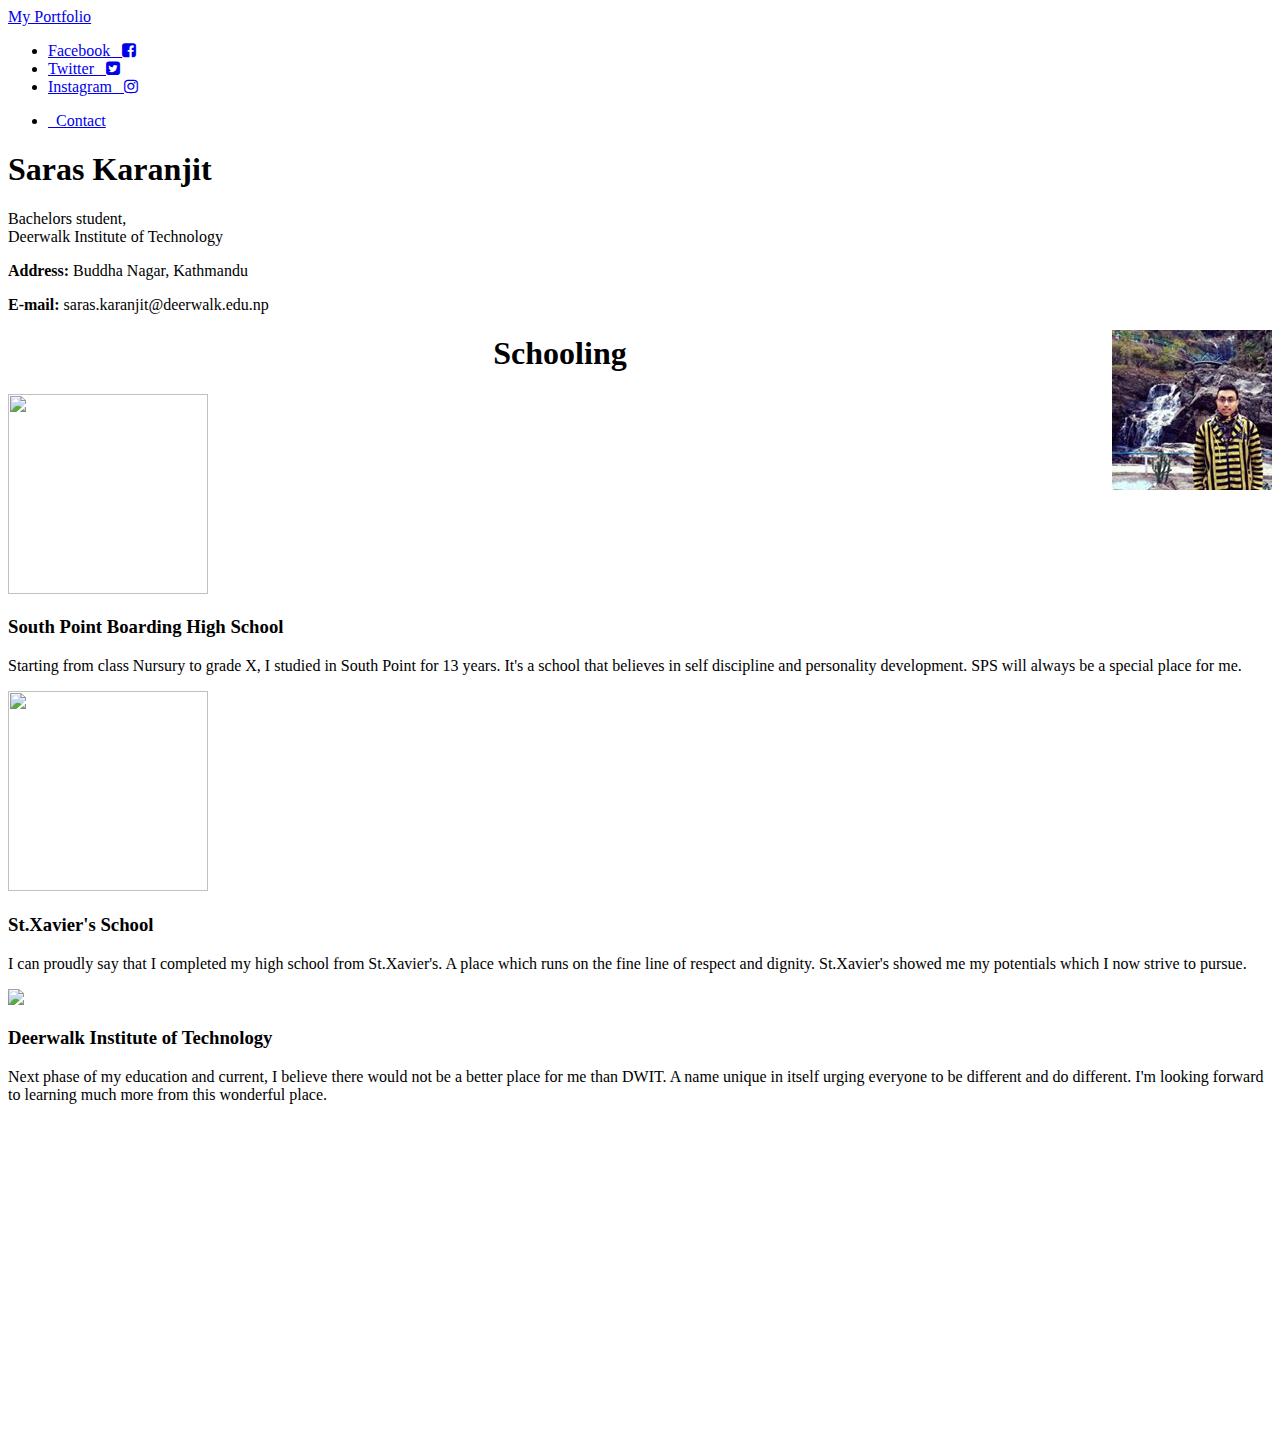
==== index.html @ feb72b8e "Update index.html" ====
<!DOCTYPE html>
<html>
    <head>
        <title>Saras Karanjit | Portfolio</title>
        <link rel="stylesheet" type="text/css" href="css/bootstrap.css">
        <link rel="stylesheet" type="text/css" href="css/styles.css">
        <link rel="stylesheet" href="http://maxcdn.bootstrapcdn.com/font-awesome/4.3.0/css/font-awesome.min.css">
        <link rel='shortcut icon' type='image/x-icon' href='/favicon.ico' />
    </head>
    <body>
        <div class="container">
            <nav class="navbar navbar-inverse">
                <div class="container-fluid"> 
                    <div class="navbar-header">
                        <a class="navbar-brand" href="#">My Portfolio</a>
                    </div>
                    <ul class="nav navbar-nav">
                        <li><a href="https://www.facebook.com/saras.karanjit">Facebook  &nbsp; <i class="fa fa-facebook-square"></i>                         </a></li>
                        <li><a href="https://twitter.com/IamSrsK">Twitter  &nbsp; <i class="fa fa-twitter-square"></i>           </a></li>
                        <li><a href="https://www.instagram.com/srs_karanjit/">Instagram  &nbsp; <i class="fa fa-instagram"></i>           </a></li>
                    </ul>
           
                    <ul class="nav navbar-nav navbar-right">
                        <li><a href="#"><span class="Icon Icon--dm Icon--large"></span> &nbsp; Contact</a></li>
                    </ul>
                </div>        
            </nav>
            <div class="jumbotron">
                 <div class="row">
                     <div class="col-md-10">
                <h1>
                    Saras Karanjit
                </h1>
                <p>
                   Bachelors student,<br> Deerwalk Institute of Technology</p>
                <p><b>Address: </b>Buddha Nagar, Kathmandu</p>
                <p><b>E-mail: </b>saras.karanjit@deerwalk.edu.np</p>
                     </div>
                     <div class="col-md-2" style="float:right;">
                         <img src="me.jpg"/>
                     </div>
            </div>
        </div>
              <div class="row">
                <div class="col-md-2" style="background-color:inherit">
                </div>
                <div class="col-md-8" style="background-color:rgb(128,128,128)">
                </div>
                
               
        </div>
            <div align="center">
                <h1>Schooling</h1>
            </div>
            <div class="col-md-4">
                    <img src="C:\Users\User\Desktop\Class\Portfolio\217309_142136339190984_3579909_n.jpg" width="200" height="200"/>
                 <h3>
                 South Point Boarding High School
                </h3>
                 <p>
                   Starting from class Nursury to grade X, I studied in South Point for 13 years. It's a school that believes in self discipline and personality development. SPS will always be a special place for me.
                 </p>
             </div>
                <div class="col-md-4">
                     <img src="C:\Users\User\Desktop\Class\Portfolio\11169798_818351014939606_2293121636515313729_n.jpg" width="200" height="200"/>
                 <h3>
                 St.Xavier's School</h3>
                     <p>
                   I can proudly say that I completed my high school from St.Xavier's. A place which runs on the fine line of respect and dignity. St.Xavier's showed me my potentials which I now strive to pursue. 
                 </p>
                </div>
                <div class="col-md-4">
                    <img src="C:\Users\User\Desktop\Class\Portfolio\deer.jpg"  />
                 <h3>
                 Deerwalk Institute of Technology</h3>
                     <p>
                    Next phase of my education and current, I believe there would not be a better place for me than DWIT. A name unique in itself urging everyone to be different and do different. I'm looking forward to learning much more from this wonderful place.
                 </p>
                </div>
    
             <div class="runner-container" style="width: 600px; height: 150px;"><canvas class="runner-canvas" width="600" height="150" style="width: 600px; height: 150px;"></canvas></div>
            <canvas class="runner-canvas" width="600" height="150" style="width: 600px; height: 150px;"></canvas>
        </div>
        
            
            
            
            
            
    </body>
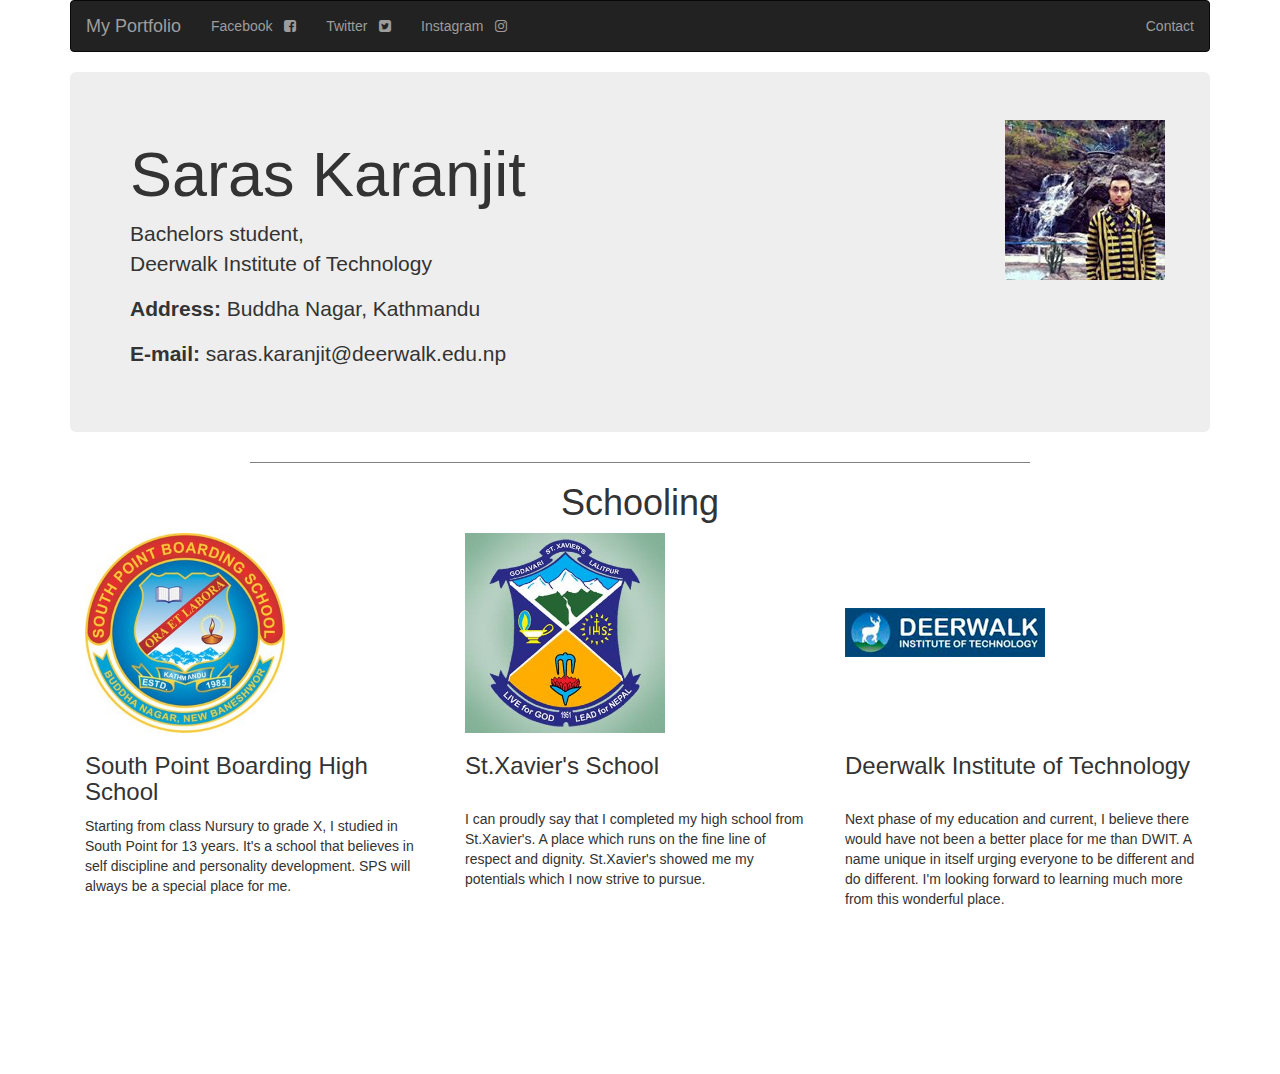
==== commit 9d030881: "Update index.html" ====
--- a/index.html
+++ b/index.html
@@ -2,8 +2,8 @@
 <html>
     <head>
         <title>Saras Karanjit | Portfolio</title>
-        <link rel="stylesheet" type="text/css" href="css/bootstrap.css">
-        <link rel="stylesheet" type="text/css" href="css/styles.css">
+        <link rel="stylesheet" type="text/css" href="bootstrap.css">
+        <link rel="stylesheet" type="text/css" href="styles.css">
         <link rel="stylesheet" href="http://maxcdn.bootstrapcdn.com/font-awesome/4.3.0/css/font-awesome.min.css">
         <link rel='shortcut icon' type='image/x-icon' href='/favicon.ico' />
     </head>
@@ -53,7 +53,7 @@
                 <h1>Schooling</h1>
             </div>
             <div class="col-md-4">
-                    <img src="C:\Users\User\Desktop\Class\Portfolio\217309_142136339190984_3579909_n.jpg" width="200" height="200"/>
+                    <img src="217309_142136339190984_3579909_n.jpg" width="200" height="200"/>
                  <h3>
                  South Point Boarding High School
                 </h3>
@@ -62,19 +62,19 @@
                  </p>
              </div>
                 <div class="col-md-4">
-                     <img src="C:\Users\User\Desktop\Class\Portfolio\11169798_818351014939606_2293121636515313729_n.jpg" width="200" height="200"/>
+                     <img src="11169798_818351014939606_2293121636515313729_n.jpg" width="200" height="200"/>
                  <h3>
                  St.Xavier's School</h3>
-                     <p>
+                     <p><br>
                    I can proudly say that I completed my high school from St.Xavier's. A place which runs on the fine line of respect and dignity. St.Xavier's showed me my potentials which I now strive to pursue. 
                  </p>
                 </div>
                 <div class="col-md-4">
-                    <img src="C:\Users\User\Desktop\Class\Portfolio\deer.jpg"  />
+                    <img src="deer.jpg"  />
                  <h3>
                  Deerwalk Institute of Technology</h3>
-                     <p>
-                    Next phase of my education and current, I believe there would not be a better place for me than DWIT. A name unique in itself urging everyone to be different and do different. I'm looking forward to learning much more from this wonderful place.
+                     <p><br>
+                    Next phase of my education and current, I believe there would have not been a better place for me than DWIT. A name unique in itself urging everyone to be different and do different. I'm looking forward to learning much more from this wonderful place.
                  </p>
                 </div>
     
--- a/styles.css
+++ b/styles.css
@@ -0,0 +1,49 @@
+.dropdown {
+    position: relative;
+    display: inline-block;
+}
+
+.dropdown-content {
+    display: none;
+    position: absolute;
+    background-color: #f9f9f9;
+    min-width: 160px;
+    box-shadow: 0px 8px 16px 0px rgba(0,0,0,0.2);
+}
+
+.dropdown:hover .dropdown-content {
+    display: block;
+}
+
+.desc {
+    padding: 15px;
+    text-align: center;
+}
+nav ul li {
+    float: left;
+    
+}
+nav ul li a{
+    display: block;
+    text-decoration: none;
+    padding: 0px 15px;
+    color:#333;
+}
+nav ul li a:hover{
+    background: blue;
+}
+
+nav ul li.active:hover{
+    background: green;
+            
+}
+ nav ul li ul {
+        display: none;
+    }
+nav ul li:hover ul{
+    display: block;
+}
+nav ul ul {
+    position: absolute;
+    padding:0;
+}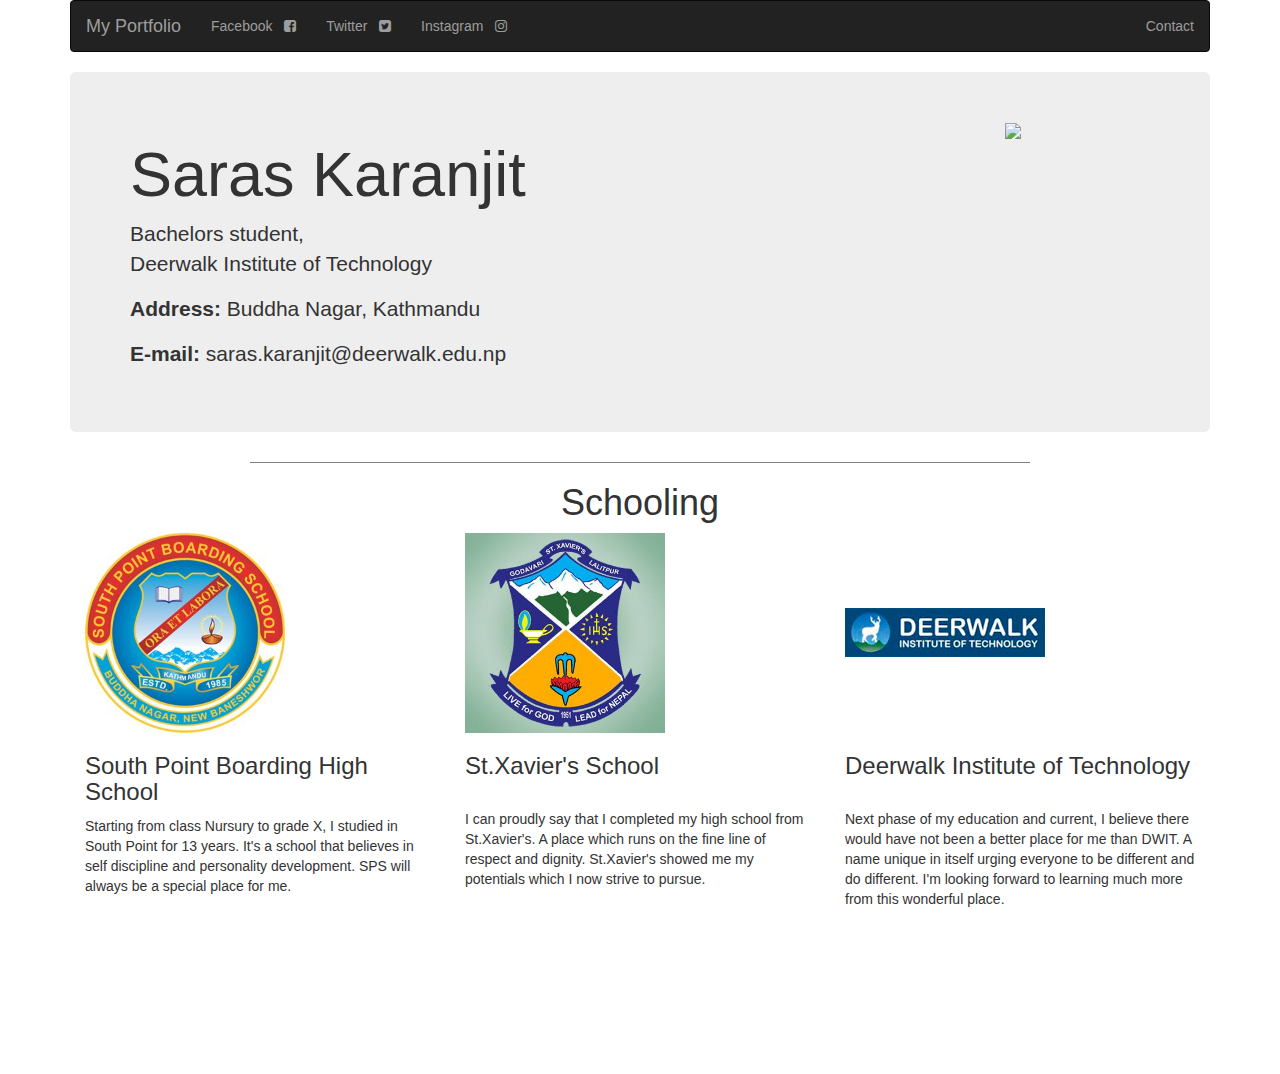
==== commit 77ad408e: "Update index.html" ====
--- a/index.html
+++ b/index.html
@@ -37,7 +37,7 @@
                 <p><b>E-mail: </b>saras.karanjit@deerwalk.edu.np</p>
                      </div>
                      <div class="col-md-2" style="float:right;">
-                         <img src="me.jpg"/>
+                         <img src="photo.jpg"/>
                      </div>
             </div>
         </div>
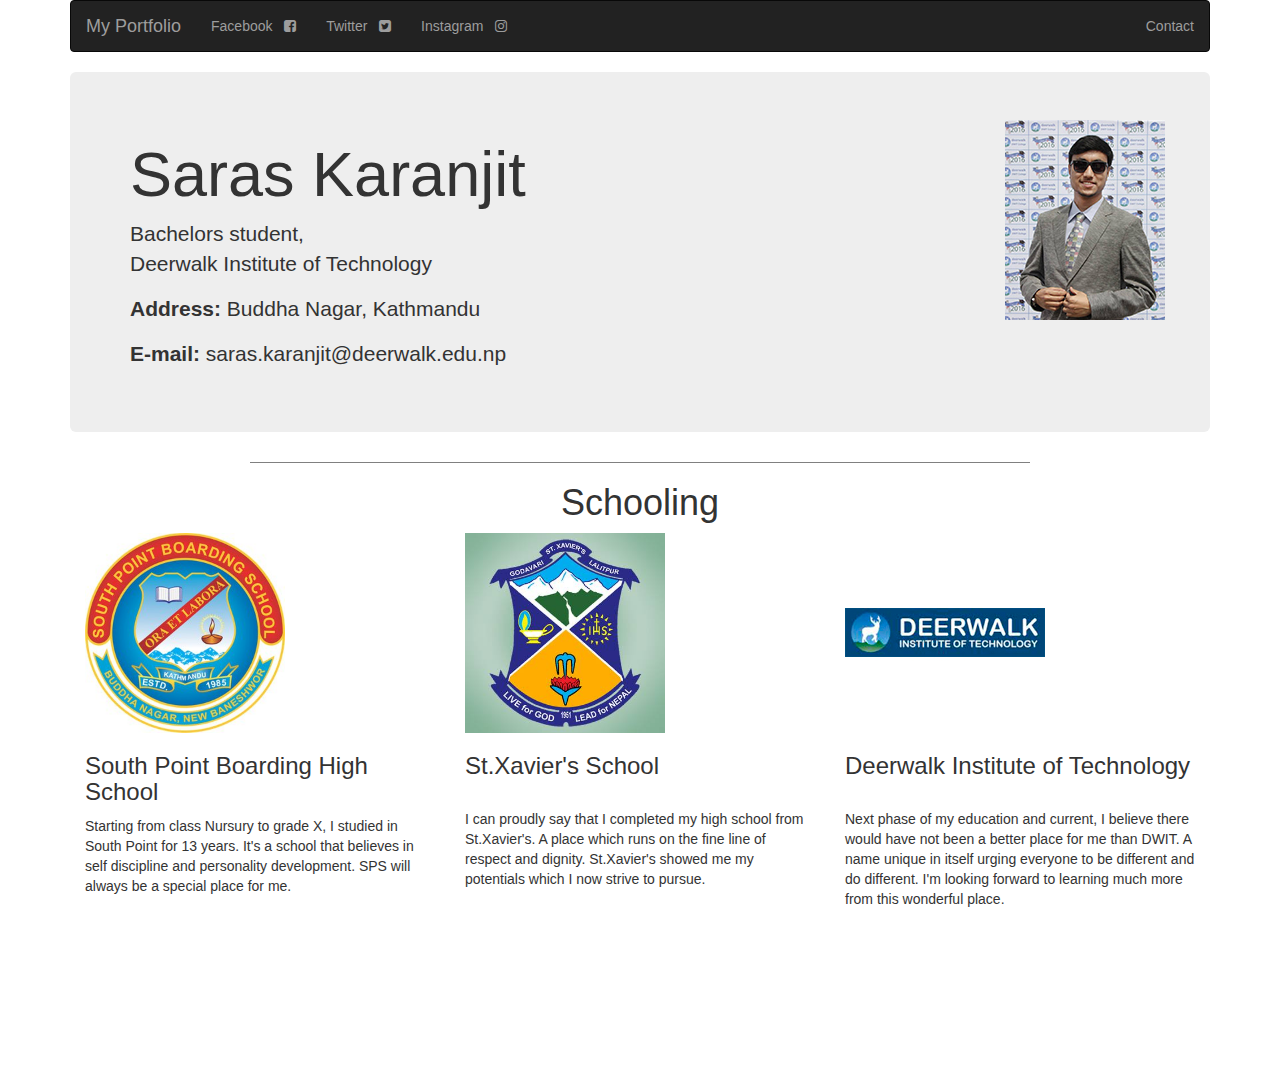
==== commit d8f86f7d: "Update index.html" ====
--- a/index.html
+++ b/index.html
@@ -85,6 +85,6 @@
             
             
             
-            
+          
             
     </body>
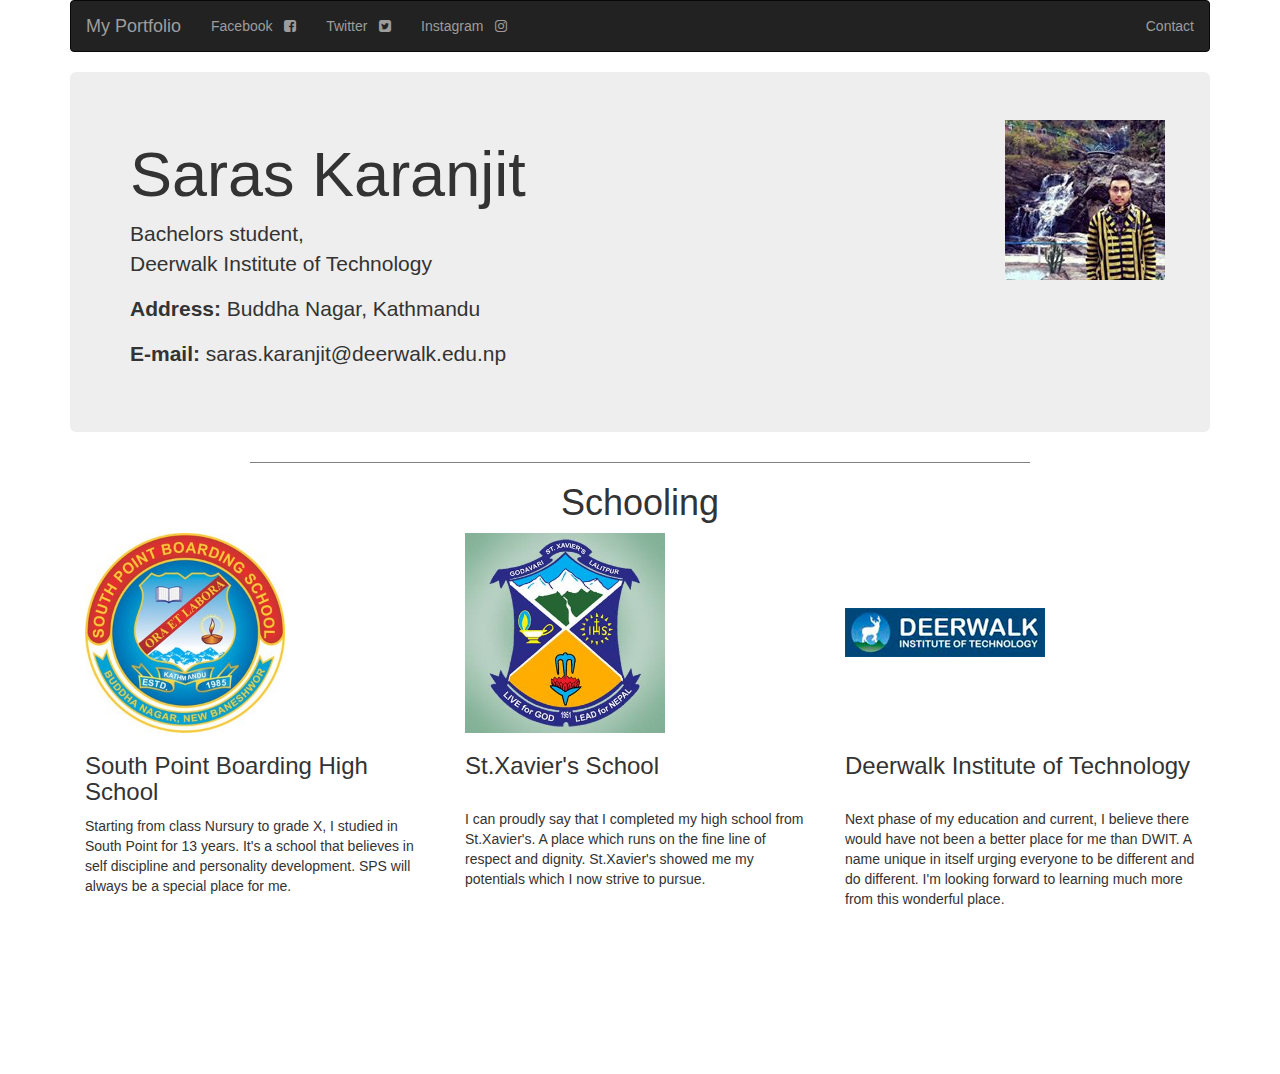
==== commit d33419d4: "Update index.html" ====
--- a/index.html
+++ b/index.html
@@ -37,7 +37,7 @@
                 <p><b>E-mail: </b>saras.karanjit@deerwalk.edu.np</p>
                      </div>
                      <div class="col-md-2" style="float:right;">
-                         <img src="photo.jpg"/>
+                         <img src="me.jpg"/>
                      </div>
             </div>
         </div>
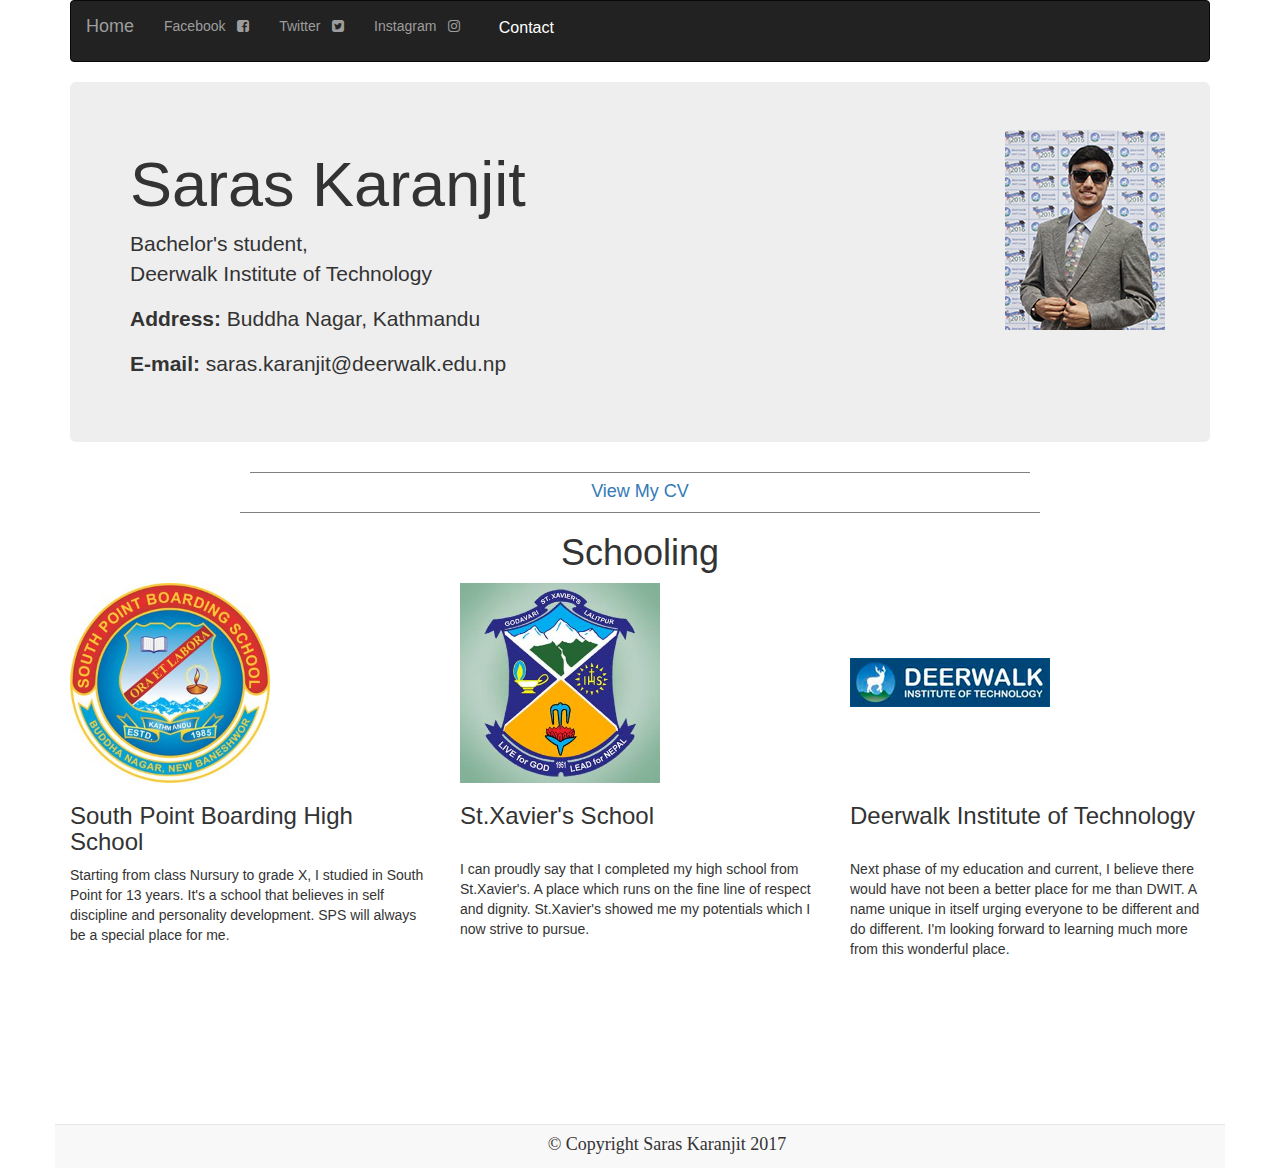
==== commit 9fc8cd8d: "Update index.html" ====
--- a/index.html
+++ b/index.html
@@ -12,18 +12,27 @@
             <nav class="navbar navbar-inverse">
                 <div class="container-fluid"> 
                     <div class="navbar-header">
-                        <a class="navbar-brand" href="#">My Portfolio</a>
+                        <a class="navbar-brand" href="index.html">Home</a>
                     </div>
                     <ul class="nav navbar-nav">
                         <li><a href="https://www.facebook.com/saras.karanjit">Facebook  &nbsp; <i class="fa fa-facebook-square"></i>                         </a></li>
                         <li><a href="https://twitter.com/IamSrsK">Twitter  &nbsp; <i class="fa fa-twitter-square"></i>           </a></li>
                         <li><a href="https://www.instagram.com/srs_karanjit/">Instagram  &nbsp; <i class="fa fa-instagram"></i>           </a></li>
                     </ul>
-           
+                    
+                        <div class="dropdown">
                     <ul class="nav navbar-nav navbar-right">
-                        <li><a href="#"><span class="Icon Icon--dm Icon--large"></span> &nbsp; Contact</a></li>
+                        
+                        <li><span class="Icon Icon--dm Icon--large"></span> &nbsp; <button class="dropbtn">Contact</button>
+                            <div class="dropdown-content">
+                            <p><br>&nbsp; &nbsp; Phone: 9843214080</p>
+                          </div>
+                        </li>
                     </ul>
+                    </div>
                 </div>        
+            
+                
             </nav>
             <div class="jumbotron">
                  <div class="row">
@@ -32,15 +41,24 @@
                     Saras Karanjit
                 </h1>
                 <p>
-                   Bachelors student,<br> Deerwalk Institute of Technology</p>
+                   Bachelor's student,<br> Deerwalk Institute of Technology</p>
                 <p><b>Address: </b>Buddha Nagar, Kathmandu</p>
                 <p><b>E-mail: </b>saras.karanjit@deerwalk.edu.np</p>
                      </div>
                      <div class="col-md-2" style="float:right;">
-                         <img src="me.jpg"/>
+                         <img src="photo.jpg"/>
                      </div>
             </div>
         </div>
+            <div class="row">
+                <div class="col-md-2" style="background-color:inherit">
+                </div>
+                <div class="col-md-8" style="background-color:rgb(128,128,128)">
+                </div>
+                <div align="center">
+                <a href="cv.html"><h4>View My CV</h4></a>
+            </div>
+            
               <div class="row">
                 <div class="col-md-2" style="background-color:inherit">
                 </div>
@@ -80,11 +98,20 @@
     
              <div class="runner-container" style="width: 600px; height: 150px;"><canvas class="runner-canvas" width="600" height="150" style="width: 600px; height: 150px;"></canvas></div>
             <canvas class="runner-canvas" width="600" height="150" style="width: 600px; height: 150px;"></canvas>
+            
+            <footer class="mojFooter">
+                <font face="Roboto Condensed" size="4"> <center>
+                <div class="container">
+                    <div class="row" style="margin-top: 7px;">
+                         <p> &nbsp; &nbsp; &nbsp;  &nbsp; &nbsp; &nbsp; &copy; Copyright Saras Karanjit 2017</p> 
+                    </div>
+                
+                </div>
+                </font> </center>
+            </footer>
+            
         </div>
-        
             
-            
-            
-          
-            
+        </div>
+                   
     </body>
--- a/styles.css
+++ b/styles.css
@@ -46,4 +46,67 @@
 nav ul ul {
     position: absolute;
     padding:0;
-}+}
+
+ .mojFooter{
+    background-color: #f8f8f8;
+    color: #333;
+    padding-top: 0px;
+    border-top: 1px solid #e7e7e7;
+    margin-bottom: 0px;
+}
+
+.bottom-footer{
+    border-top: 1px solid #333;
+    margin-top: 0px;
+    padding-top: 7px;
+    color: #333;
+
+}
+
+.footer-nav li{
+    display: inline;
+    padding: 0px 40px;
+}
+
+.footer-nav a{
+    color: grey;
+    text-decoration: none;
+}
+
+.dropbtn {
+    background-color: #222;
+    color: white;
+    padding: 16px;
+    font-size: 16px;
+    border: none;
+    cursor: pointer;
+}
+
+.dropdown {
+    position: relative;
+    display: inline-block;
+}
+
+.dropdown-content {
+    display: none;
+    position: absolute;
+    background-color: #f9f9f9;
+    min-width: 160px;
+    box-shadow: 0px 8px 16px 0px rgba(0,0,0,0.2);
+    z-index: 1;
+}
+
+.dropdown-content a {
+    color: black;
+    padding: 12px 16px;
+    text-decoration: none;
+   }
+
+.dropdown-content a:hover {background-color: #f1f1f1}
+
+.dropdown:hover 
+
+.dropdown-content {
+    display: block;
+}
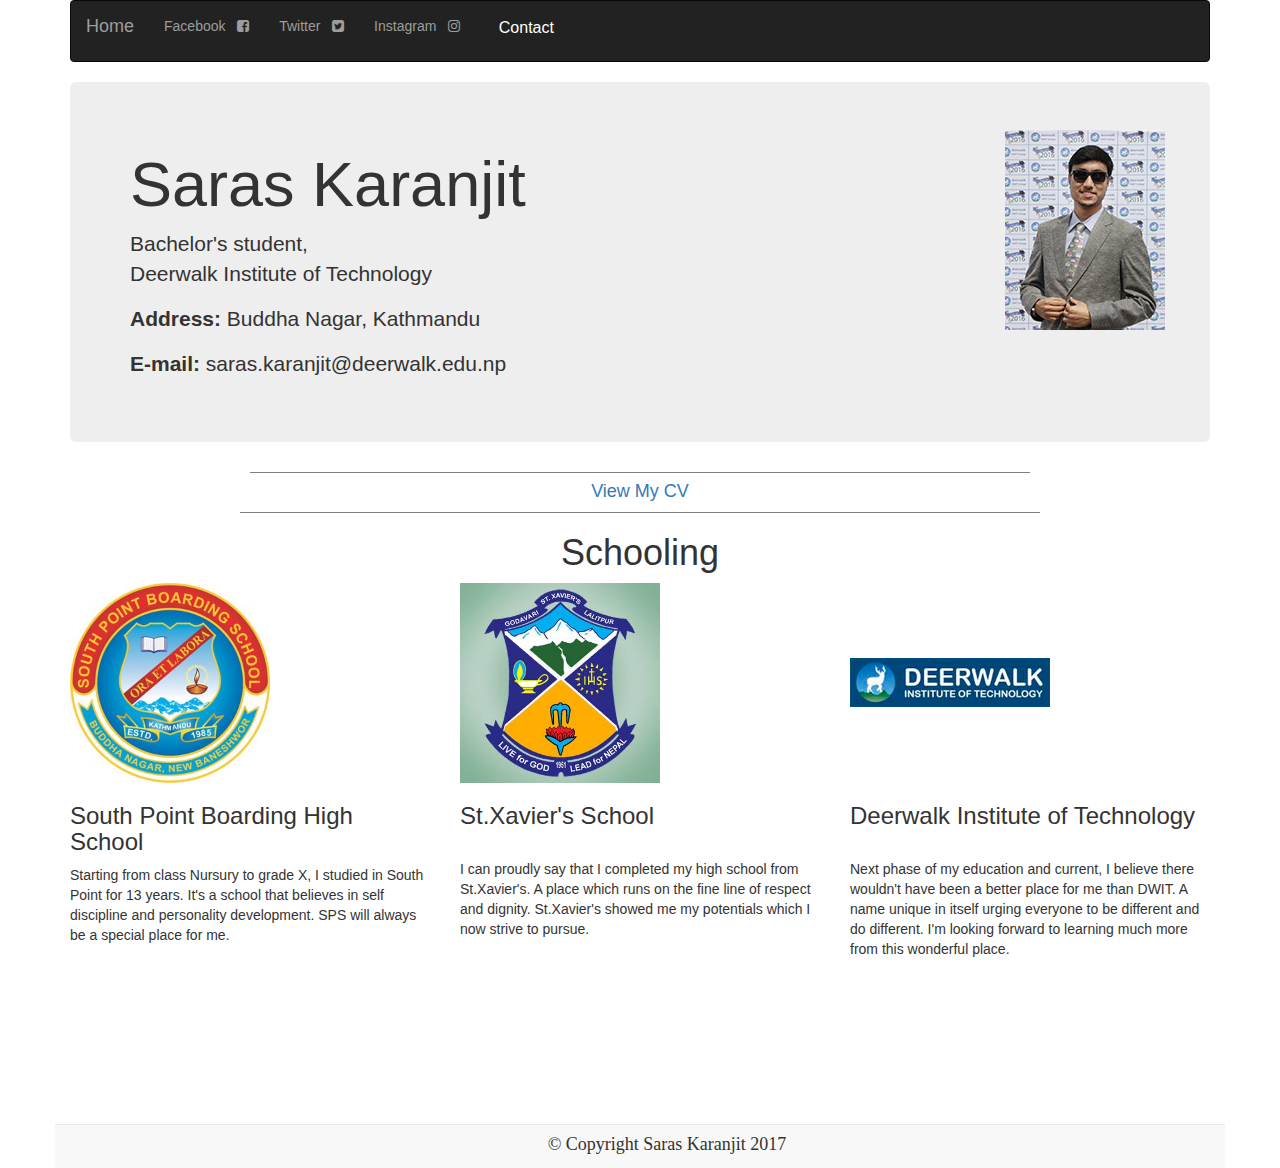
==== commit 9d37bae8: "Update index.html" ====
--- a/index.html
+++ b/index.html
@@ -92,7 +92,7 @@
                  <h3>
                  Deerwalk Institute of Technology</h3>
                      <p><br>
-                    Next phase of my education and current, I believe there would have not been a better place for me than DWIT. A name unique in itself urging everyone to be different and do different. I'm looking forward to learning much more from this wonderful place.
+                    Next phase of my education and current, I believe there wouldn't have been a better place for me than DWIT. A name unique in itself urging everyone to be different and do different. I'm looking forward to learning much more from this wonderful place.
                  </p>
                 </div>
     
